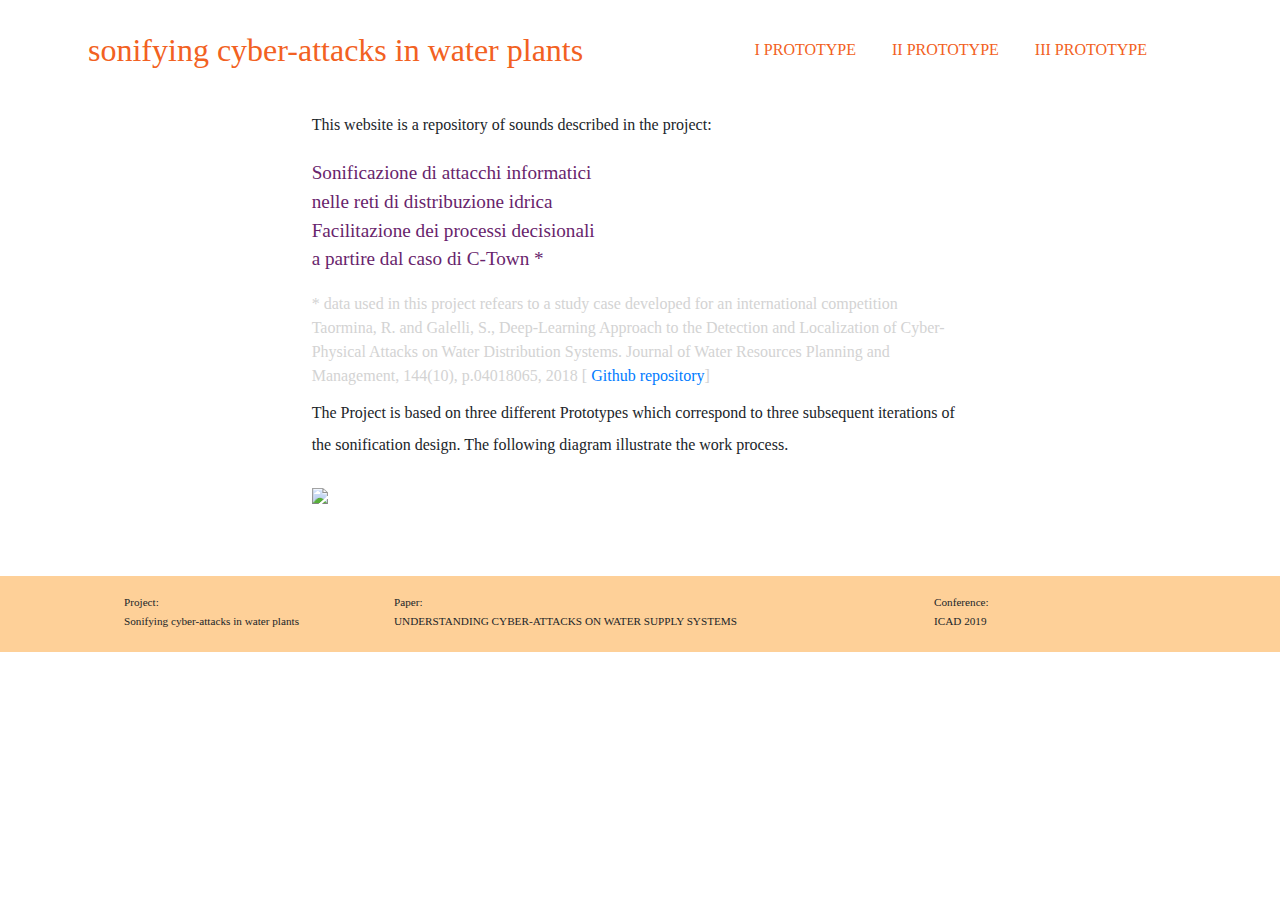
==== index.html @ 55c28433 "1739" ====
<!DOCTYPE html>
<html>

<head>
	<meta charset="utf-8">
	<meta name="viewport" content="width=device-width, initial-scale=1, shrink-to-fit=no">
	<title>data\sonification project:</title>

	<!-- fav icon link -->
	<link rel="shortcut icon" type="image/png" href="./assets/fav.png" />

	<!-- fonts link -->
	<link href="https://fonts.googleapis.com/css?family=Chivo:300,400,700,900" rel="stylesheet">

	<link href="https://fonts.googleapis.com/css?family=Montserrat:100,200,300,400,400i,500,600,700,900" rel="stylesheet">


	<!-- Bootstrap CSS -->
	<link rel="stylesheet" href="https://maxcdn.bootstrapcdn.com/bootstrap/4.0.0/css/bootstrap.min.css" integrity="sha384-Gn5384xqQ1aoWXA+058RXPxPg6fy4IWvTNh0E263XmFcJlSAwiGgFAW/dAiS6JXm" crossorigin="anonymous">

	<!-- Your CSS -->
	<link rel="stylesheet" type="text/css" href="style.css">

</head>


<body>

	<header class="container navbar fixed-top navbar-expand-md ">
		<button class="navbar-toggler" type="button" data-toggle="collapse" data-target="#navbar" aria-controls="navbarNav" aria-expanded="false" aria-label="Toggle navigation">
    		<span class="navbar-toggler-icon"></span>
  		</button>
		<a class="name ciccio" href="index.html">sonifying cyber-attacks in water plants</a>
		<div class="name2">s-c-a-w-p</div>
		<div class="collapse navbar-collapse justify-content-end" id="navbar">
			<a class="slim" href="p1.html">I PROTOTYPE</a>
			<a class="slim" href="p2.html">II PROTOTYPE</a>
			<a class="slim" href="p3.html">III PROTOTYPE</a>
		</div>
	</header>

	<main class="container col-md-7">
		<div class="intro">
			This website is a repository of sounds described in the project:
		</div>
		<div class="tesi">Sonificazione di attacchi informatici
			<br>nelle reti di distribuzione idrica
			<br>Facilitazione dei processi decisionali
			<br>a partire dal caso di C-Town *</div>





		<div class="paper">
			* data used in this project refears to a study case developed for an international competition 
			<br>Taormina, R. and Galelli, S., Deep-Learning Approach to the Detection and Localization of Cyber-Physical Attacks on Water Distribution Systems. Journal of Water Resources Planning and Management, 144(10), p.04018065, 2018 [
			<a class="slim" href="https://github.com/rtaormina/aeed">Github repository</a>]

		</div>
		<div class="intro">
			The Project is based on three different Prototypes which correspond to three subsequent iterations of the sonification design. The following diagram illustrate the work process.
		</div>




		<img class="mappa" src="./assets/structure.png">


	</main>



	<footer id="fondo">
		<div class="container">
			<div class="row fondo justify-content-center">

				<div class="col-3">
					<div class="info">
						Project:
					</div>
					<div class="info0">
						Sonifying cyber-attacks in water plants
					</div>

				</div>

				<div class="col-6">
					<div class="info">
						Paper:
					</div>
					<div class="info0">
						UNDERSTANDING CYBER-ATTACKS ON WATER SUPPLY SYSTEMS
					</div>

				</div>
				<div class="col-3">
					<div class="info">
						Conference:
					</div>
					<div class="info0">
						ICAD 2019
					</div>
				</div>





			</div>
		</div>
	</footer>




	<script src="https://code.jquery.com/jquery-3.2.1.slim.min.js" integrity="sha384-KJ3o2DKtIkvYIK3UENzmM7KCkRr/rE9/Qpg6aAZGJwFDMVNA/GpGFF93hXpG5KkN" crossorigin="anonymous"></script>
	<script src="https://cdnjs.cloudflare.com/ajax/libs/popper.js/1.12.9/umd/popper.min.js" integrity="sha384-ApNbgh9B+Y1QKtv3Rn7W3mgPxhU9K/ScQsAP7hUibX39j7fakFPskvXusvfa0b4Q" crossorigin="anonymous"></script>
	<script src="https://maxcdn.bootstrapcdn.com/bootstrap/4.0.0/js/bootstrap.min.js" integrity="sha384-JZR6Spejh4U02d8jOt6vLEHfe/JQGiRRSQQxSfFWpi1MquVdAyjUar5+76PVCmYl" crossorigin="anonymous"></script>

</body>

</html>
---- style.css ----
html {
	--video-width: 300px;
}

header {
	margin-left: 1vh;
	padding-right: 1vh;
}

.container {
	padding-left: 5vh;
	padding-right: 5vh;
}

main {
	margin-top: 100px;
	margin-bottom: 5vh;
}

.footer_img {
	width: 120px;
	height: auto;
}

.appearance {
	padding-left: 50px;
}



#red_appearance_nav {
	padding-right: 30vh;
}

/*! evitare contorno blu tasto play */
* {
	outline: none;
}


/*! ------------- sezioni -------------- */

/*
.sectionTop {
  background:gray;
  margin-top:30px;
  padding-left:0px;
  padding-right:0px;
}
*/

.intro {
	font-family: 'helvetica-light';
	font-size: 0.9rem;
	font-weight: 300;
	padding-top: 1vh;
	/*	padding-bottom: 2vh;*/
	text-align: left;
	line-height: 1.7rem;
}

.speciale {
	font-family: 'Chivo';
	font-size: 0.9rem;
	font-weight: 700;
	display: inline;
}

.sub {
	font-family: 'Chivo';
	font-size: 0.8rem;
	font-weight: 300;
	display: inline;
	color: lightgray;
}

.specific {
	font-family: 'Chivo';
	font-size: 0.8rem;
	font-weight: 300;
	color: #f26122;
	display: inline;
}



#datasonification {
	margin-top: 5vh;
}

#project {
	margin-top: 0vh;
}

#keysound {
	/*		background: purple;*/
}


/*! ------------------------------------------ NAVBAR ------------------------------------------ */

/* The navigation bar */

.navbar {
	background-color: white;
	padding-left: 0px;
}


.navbar-toggler {
	/*	background-image: './assets/hamburger.png';*/
	background-color: transparent;
	border: transparent;
}

.button {
	background-color: transparent;
	border: transparent;
}


.navbar-toggler-icon {
	/*	background-image: './assets/hamburger.png';*/
	border: 1px solid #f26122;
}





/* Links inside the navbar */

.navbar a {
	/*	float: left;*/
	display: block;
	color: #f26122;
	/*	text-align: center;*/
	padding: 2vh;
	text-decoration: none;
}

.slim {
	font-family: 'ciu-regular';
}

.ciccio {
	font-family: 'ciu-italic';
}




figcaption {
	/*    padding-top: 2vh;*/
	padding-bottom: 0.7vh;
}





/*


.nav a {
	float: left;
	display: block;
	color: red;
	text-align: center;
	padding: 2vh;
	text-decoration: none;
	font-family: 'Chivo';
	font-weight: 300;
}
*/

/* Change background on mouse-over */

.navbar a:hover {
	color: #f26122;
	text-decoration: none;
	font-family: 'ciu-italic';
	font-weight: 700;
}

.capitolo {
	color: black;
	text-decoration: none;
	font-family: 'ciu-regular';
	font-size: 0.8rem;
}

/* Main content */

/*
.main {
  margin-top: 30px;  Add a top margin to avoid content overlay 
}
*/

/*! ------------------------------------------ video --------------------------------------------- */

.video {
	width: var(--video-width);
	height: calc(var(--video-width) / 16 * 9);
}



/*! ------------------------------------------ HEADER-text --------------------------------------------- */

@font-face {
	font-family: ariah;
	src: url(./assets/font/ariah.ttf);
}

.name {
	margin-top: 0vh;
	font-family: 'ciu-bold';
	color: #f26122;
	text-align: left;
	font-size: 0rem;
}

.name2 {
	margin-top: 0vh;
	font-family: 'ciu-bold';
	color: #f26122;
	text-align: left;
	font-size: 1.1rem;
}

@font-face {
	font-family: ciu-regular;
	src: url(./assets/font/ciu-regular.ttf);
}

@font-face {
	font-family: ciu-italic;
	src: url(./assets/font/ciu-italic.ttf);
}

@font-face {
	font-family: ciu-bold;
	src: url(./assets/font/ciu-bold.ttf);
}

@font-face {
	font-family: helvetica-light;
	src: url(./assets/font/helvetica-light.ttf);
}

/*! ------------------------------------------  rules.html ------------------------------------------ */

.domanda {
	margin-top: 2.8vh;
	font-family: 'ciu-regular';
	font-weight: 300;
	color: #68246c;
	font-size: 0.8rem;
}

.paper {
	margin-top: 2vh;
	font-family: 'ciu-regular';
	font-weight: 300;
	color: lightgray;
	font-size: 1rem;
}

.tesi {
	margin-top: 2vh;
	font-family: 'ciu-regular';
	color: #68246c;
	font-size: 1.2rem;
}

.domandap {
	margin-top: 5vh;
	font-family: 'ciu-regular';
	font-weight: 300;
	color: #68246c;
	font-size: 0.8rem;
}


.impo {
	color: #f26122;
	font-weight: 700;
}

.importante {
	color: black;
	font-weight: 700;
}

.red {
	font-family: 'helvetica-light';
	font-size: 0.8rem;
	margin-top: 2vh;
	color: black;
	font-weight: 200;
}

.risposta {
	/*	background: pink;*/
	margin-left: 3vh;
	margin-right: 3vh;
	margin-top: 1vh;
	font-family: 'helvetica-light';
	font-weight: 400;
	font-size: 0.7rem;
	text-align: justify;
	line-height: 1.3rem;
}

.rispostain {
	/*	background: pink;*/
	margin-left: 3vh;
	margin-right: 3vh;
	margin-top: 1vh;
	font-family: 'helvetica-light';
	font-weight: 400;
	font-size: 0.7rem;
	text-align: justify;
	line-height: 1.3rem;
}

.par1 {
	margin-left: 6vh;
	margin-right: 3vh;
	margin-top: 2vh;
	font-family: 'helvetica-light';
	font-weight: 400;
	font-size: 0.6rem;
}

.par2 {
	margin-left: 8vh;
	margin-right: 3vh;
	margin-top: 0.6vh;
	font-family: 'helvetica-light';
	font-weight: 200;
	font-size: 0.6rem;
}

.par3 {
	margin-left: 8vh;
	margin-right: 3vh;
	margin-top: 0.6vh;
	margin-bottom: 1.2vh;
	font-family: 'helvetica-light';
	font-weight: 200;
	font-size: 0.6rem;
}


.doc {
	/*	background: pink;*/
	margin-left: 3vh;
	margin-right: 3vh;
	margin-top: 1vh;
	font-family: 'ciu-regular';
	font-weight: 100;
	font-size: 0.5rem;
	text-align: justify;
	line-height: 1rem;
}

.doc2 {
	/*	background: pink;*/
	margin-left: 0vh;
	margin-right: 0vh;
	margin-top: 0.2vh;
	font-family: 'ciu-regular';
	font-weight: 100;
	font-size: 0.5rem;
	text-align: justify;
	line-height: 1rem;
}

.scenario a {
	/*	background: pink;*/
	margin-left: 1vh;
	margin-top: 1vh;
	font-family: 'ciu-light';
	font-style: italic;
	font-weight: 300;
	font-size: 0.9rem;
	color: black;
}

.scenario a:hover {
	font-family: 'ciu-italic';
	font-style: normal;
	color: black;
	font-weight: 700;
	text-decoration: none;
}



.rispvideo {
	background: transparent;
	margin-left: 3vh;
	margin-top: 3vh;
	/*	height:100%;*/
}

ul {
	list-style: none;
	margin-left: 0;
	padding-left: 1em;
	text-indent: -1em;
}

li {
	font-weight: 500;
	list-style: none;
	margin-top: 2vh;
}

dd {
	font-weight: 100;
	list-style: none;
	text-indent: 2em;
	margin-bottom: 0px;
}


.ref {
	font-family: 'helvetica-light';
	font-weight: 100;
	font-style: italic;
	color: black;
}

.x {
	font-family: 'ciu-regular';
	font-weight: 100;
	font-style: italic;
	color: black;
}

.x:hover {
	font-style: normal;
	color: black;
	font-weight: 500;
	text-decoration: none;
}

.parti {
	font-family: 'ciu-regular';
	font-weight: 600;
	color: black;
	display: inline;
}

.rispostaDown {
	margin-left: 3vh;
	margin-right: 3vh;
	margin-top: 2vh;
	font-family: 'helvetica-light';
	font-weight: 400;
	font-size: 0.7rem;
	text-align: justify;
	line-height: 1.3rem;
}


.esempi {
	font-family: 'ciu-italic';
	color: black
}

.esempi:hover {
	font-family: 'ciu-bold';
	color: black;
	text-decoration: none;
}

.esempiRed {
	font-family: 'ciu-italic';
	color: red
}

.esempiRed:hover {
	font-style: normal;
	color: red;
	font-weight: 700;
	text-decoration: none;
}

.esempi:visited {
	text-decoration: line-through;
}



#fondo {
	background: #FED098;
}

/*
#unoa {
	padding-top: 10vh;
}
*/

#duea {
/*	padding-top: 10vh;*/
}

#unob {
/*	padding-top: 10vh;*/
}

#dueb {
/*
	padding-top: 10vh;
	padding-top: 10vh;
*/
}



.info {
	margin-left: 1vh;
	margin-top: 2vh;
	margin-bottom: 0.2vh;
	font-family: 'ciu-regular';
	font-weight: 200;
	font-size: 0.4rem;
}

.info0 {
	margin-left: 1vh;
	margin-top: 0.2vh;
	margin-bottom: 2.5vh;
	font-family: 'helvetica-light';
	font-weight: 200;
	font-size: 0.4rem;
}

.infoF {
	margin-left: 1vh;
	margin-top: 1.5vh;
	margin-bottom: 2vh;
	font-family: 'Chivo';
	font-weight: 200;
	font-size: 0.4rem;
}

.spaziologo {
	margin-left: 1vh;
	margin-top: 3vh;
	margin-bottom: 2vh;
	font-family: 'Chivo';
	font-weight: 200;
	font-size: 0.4rem;
}

.info1 {
	margin-left: 1vh;
	margin-top: 1vh;
	margin-bottom: 0.2vh;
	font-family: 'Montserrat';
	font-weight: 200;
	font-size: 0.4rem;
}

.info2 {
	margin-left: 1vh;
	margin-top: 0.2vh;
	margin-bottom: 0.2vh;
	font-family: 'Montserrat';
	font-weight: 200;
	font-size: 0.4rem;
}

.info3 {
	margin-left: 1vh;
	margin-top: 0.2vh;
	margin-bottom: 2vh;
	font-family: 'Montserrat';
	font-weight: 200;
	font-size: 0.4rem;
}

.infoP {
	margin-left: 1vh;
	margin-top: 0.2vh;
	margin-bottom: 0.2vh;
	font-family: 'Montserrat';
	font-weight: 200;
	font-size: 0.4rem;
}

.infoP2 {
	margin-left: 1vh;
	margin-top: 0.2vh;
	margin-bottom: 2vh;
	font-family: 'Montserrat';
	font-weight: 200;
	font-size: 0.4rem;
}

.slide {
	width: 330px;
}

.mappa {
	margin-top: 3vh;
	margin-bottom: 3vh;
	width: 300px;
}

.district {
	margin-left: 5vh;
	margin-top: 1vh;
	font-family: 'helvetica-light';
	font-weight: 100;
	color: black;
	font-size: 0.7rem;
}




/* Media queries */

/*// Small devices (landscape phones, 576px and up)*/

@media (min-width: 576px) {
	html {
		--video-width: 430px;
	}
	.slide {
		width: 500px;
	}
	.mappa {
		width: 400px;
	}
	.intro {
		font-size: 0.9rem;
		line-height: 1.9rem;
		font-weight: 300rem;
	}
	.name {
		font-size: 0rem;
	}
	.name2 {
		font-size: 1.5rem;
	}
	.domanda {
		font-size: 0.9rem;
	}
	.domandap {
		font-size: 0.9rem;
	}
	.sub {
		font-size: 0.7rem;
	}
	.capitolo {
		font-size: 0.9rem;
	}
	.risposta {
		font-size: 0.9rem;
		line-height: 1.7rem;
	}
	.rispostaDown {
		font-size: 0.9rem;
		line-height: 1.7rem;
	}
	.rispostain {
		font-size: 0.9rem;
		line-height: 1.7rem;
	}
	.par1 {
		font-size: 0.7rem;
	}
	.par2 {
		font-size: 0.7rem;
	}
	.par3 {
		font-size: 0.7rem;
	}
	.specific {
		font-size: 0.7rem;
	}

	.doc {
		font-size: 0.8rem;
		line-height: 1.5rem;
	}
	.doc2 {
		font-size: 0.8rem;
		line-height: 1.5rem;
	}
	.info {
		font-size: 0.4rem;
	}
	.info0 {
		font-size: 0.4rem;
	}
	.info1 {
		font-size: 0.4rem;
	}
	.info2 {
		font-size: 0.4rem;
	}
	.info3 {
		font-size: 0.4rem;
	}
	.infoP {
		font-size: 0.4rem;
	}
	.infoP2 {
		font-size: 0.4rem;
	}


	#link_appearance_nav {
		padding-right: 10vh;
	}

}

/*// Medium devices (tablets, 768px and up)*/

@media (min-width: 768px) {
	html {
		--video-width: 340px;
	}
	.slide {
		width: 700px;
	}
	.mappa {
		width: 500px;
	}
	.name {
		font-size: 0rem;
	}
	.name2 {
		font-size: 1.7rem;
	}

}

/*// Large devices (desktops, 992px and up)*/

@media (min-width: 992px) {
	html {
		--video-width: 470px;
	}
	.footer_img {
		width: 200px;
		height: auto;
	}
	.name {
		font-size: 1.5rem;
	}
	.name2 {
		font-size: 0rem;
	}
	.intro {
		font-size: 1rem;
		line-height: 2rem;
		font-weight: 300;
	}
	.domanda {
		font-size: 1.1rem;
	}
	.domandap {
		font-size: 1.1rem;
	}
	.sub {
		font-size: 0.9rem;
	}
	.capitolo {
		font-size: 1rem;
	}
	.risposta {
		font-size: 1rem;
		line-height: 2rem;
	}
	.rispostaDown {
		font-size: 1rem;
		line-height: 2rem;
	}
	.rispostain {
		font-size: 1rem;
		line-height: 2rem;
	}
	.par1 {
		font-size: 0.9rem;
	}
	.par2 {
		font-size: 0.9rem;
	}
	.par3 {
		font-size: 0.9rem;
	}
	.specific {
		font-size: 0.9rem;
	}

	.doc {
		font-size: 0.9rem;
		line-height: 1.8rem;
	}
	.doc2 {
		font-size: 0.9rem;
		line-height: 1.8rem;
	}
	.info {
		font-size: 0.7rem;
	}
	.info1 {
		font-size: 0.7rem;
	}
	.info0 {
		font-size: 0.7rem;
	}
	.info2 {
		font-size: 0.7rem;
	}
	.info3 {
		font-size: 0.7rem;
	}
	.infoP {
		font-size: 0.7rem;
	}
	.infoP2 {
		font-size: 0.7rem;
	}
}

/*// Extra large devices (large desktops, 1200px and up)*/

@media (min-width: 1200px) {
	html {
		--video-width: 470px;
	}
	.name {
		font-size: 2rem;
	}
	.name2 {
		font-size: 0rem;
	}
}

@media (min-width: 1400px) {
	html {
		--video-width: 670px;
	}
	.name {
		font-size: 2rem;
	}
	.name2 {
		font-size: 0rem;
	}
}
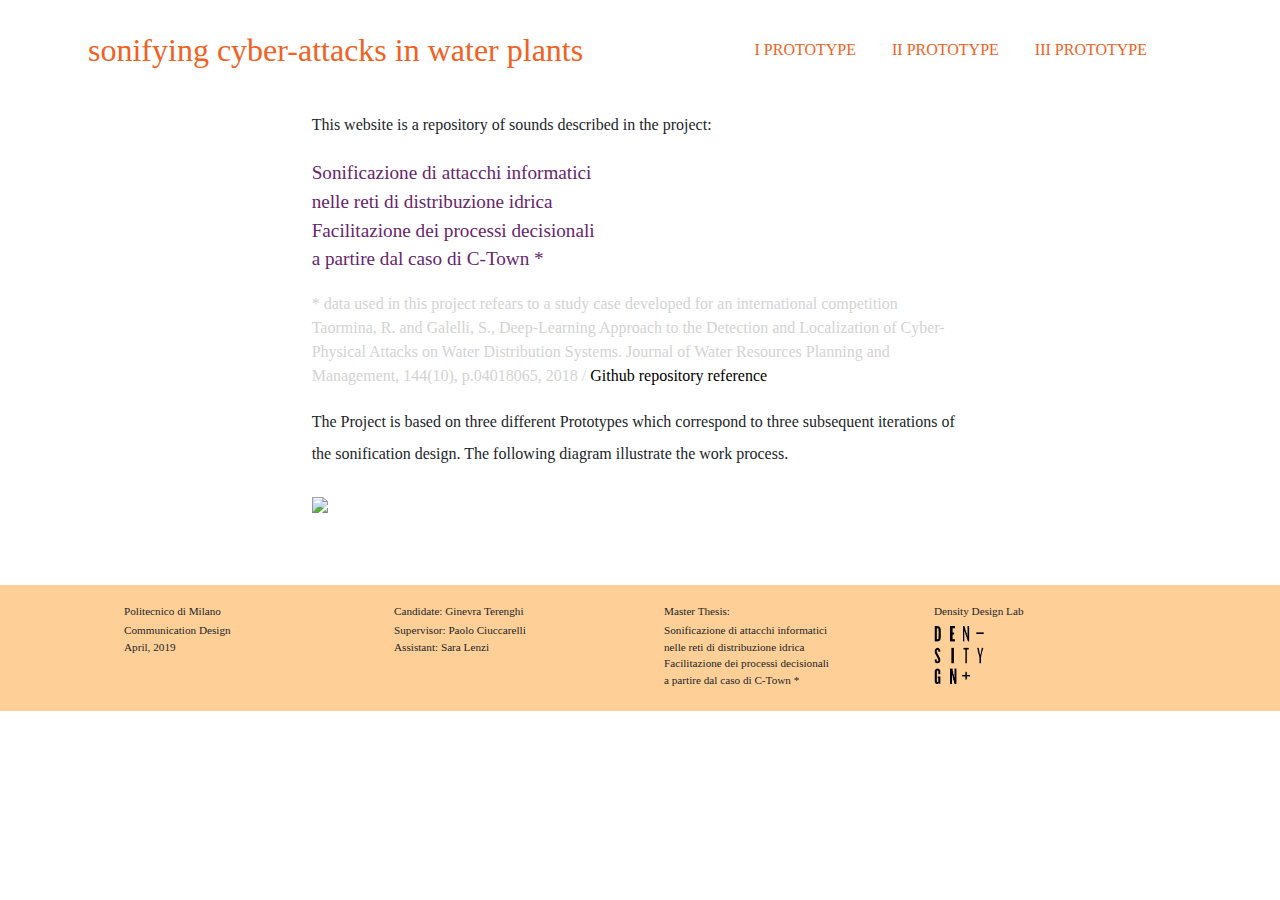
==== commit f0dc1bc3: "1809" ====
--- a/index.html
+++ b/index.html
@@ -53,11 +53,13 @@
 
 
 		<div class="paper">
-			* data used in this project refears to a study case developed for an international competition 
-			<br>Taormina, R. and Galelli, S., Deep-Learning Approach to the Detection and Localization of Cyber-Physical Attacks on Water Distribution Systems. Journal of Water Resources Planning and Management, 144(10), p.04018065, 2018 [
-			<a class="slim" href="https://github.com/rtaormina/aeed">Github repository</a>]
-
+			* data used in this project refears to a study case developed for an international competition
+			<br>Taormina, R. and Galelli, S., Deep-Learning Approach to the Detection and Localization of Cyber-Physical Attacks on Water Distribution Systems. Journal of Water Resources Planning and Management, 144(10), p.04018065, 2018 /
+			
+			<a class="esempi" target="_blank" href="https://github.com/rtaormina/aeed">Github repository reference</a>
 		</div>
+			<div class="intro">
+			</div>
 		<div class="intro">
 			The Project is based on three different Prototypes which correspond to three subsequent iterations of the sonification design. The following diagram illustrate the work process.
 		</div>
@@ -75,41 +77,58 @@
 	<footer id="fondo">
 		<div class="container">
 			<div class="row fondo justify-content-center">
+				<div class="col-3">
+					<div class="info">
+						Politecnico di Milano
+					</div>
+					<div class="info0">
+						Communication Design
+						<br> April, 2019
+					</div>
+					
+				</div>
+
 
 				<div class="col-3">
 					<div class="info">
-						Project:
+						Candidate: Ginevra Terenghi
 					</div>
 					<div class="info0">
-						Sonifying cyber-attacks in water plants
-					</div>
-
-				</div>
-
-				<div class="col-6">
-					<div class="info">
-						Paper:
-					</div>
-					<div class="info0">
-						UNDERSTANDING CYBER-ATTACKS ON WATER SUPPLY SYSTEMS
-					</div>
-
-				</div>
-				<div class="col-3">
-					<div class="info">
-						Conference:
-					</div>
-					<div class="info0">
-						ICAD 2019
+						Supervisor: Paolo Ciuccarelli
+						<br>Assistant: Sara Lenzi
 					</div>
 				</div>
 
+				<div class="col-3">
+					<div class="info">
+						Master Thesis:
+					</div>
+					<div class="info0">
+						Sonificazione di attacchi informatici
+						<br>nelle reti di distribuzione idrica
+						<br>Facilitazione dei processi decisionali
+						<br>a partire dal caso di C-Town *</div>
+				</div>
 
+
+				<div class="col-3">
+					
+					<div class="info">
+						Density Design Lab
+					</div>
+					<div class="infoF">
+						<img class="footer_img" src="./assets/logo-density.png">
+					</div>
+				</div>
+				
+				
 
 
 
 			</div>
+
 		</div>
+
 	</footer>
 
 
--- a/style.css
+++ b/style.css
@@ -18,7 +18,7 @@
 }
 
 .footer_img {
-	width: 120px;
+	width: 30px;
 	height: auto;
 }
 
@@ -470,7 +470,7 @@
 
 .esempi {
 	font-family: 'ciu-italic';
-	color: black
+	color: black;
 }
 
 .esempi:hover {
@@ -544,7 +544,7 @@
 
 .infoF {
 	margin-left: 1vh;
-	margin-top: 1.5vh;
+	margin-top: 0.7vh;
 	margin-bottom: 2vh;
 	font-family: 'Chivo';
 	font-weight: 200;
@@ -754,7 +754,7 @@
 		--video-width: 470px;
 	}
 	.footer_img {
-		width: 200px;
+		width: 50px;
 		height: auto;
 	}
 	.name {
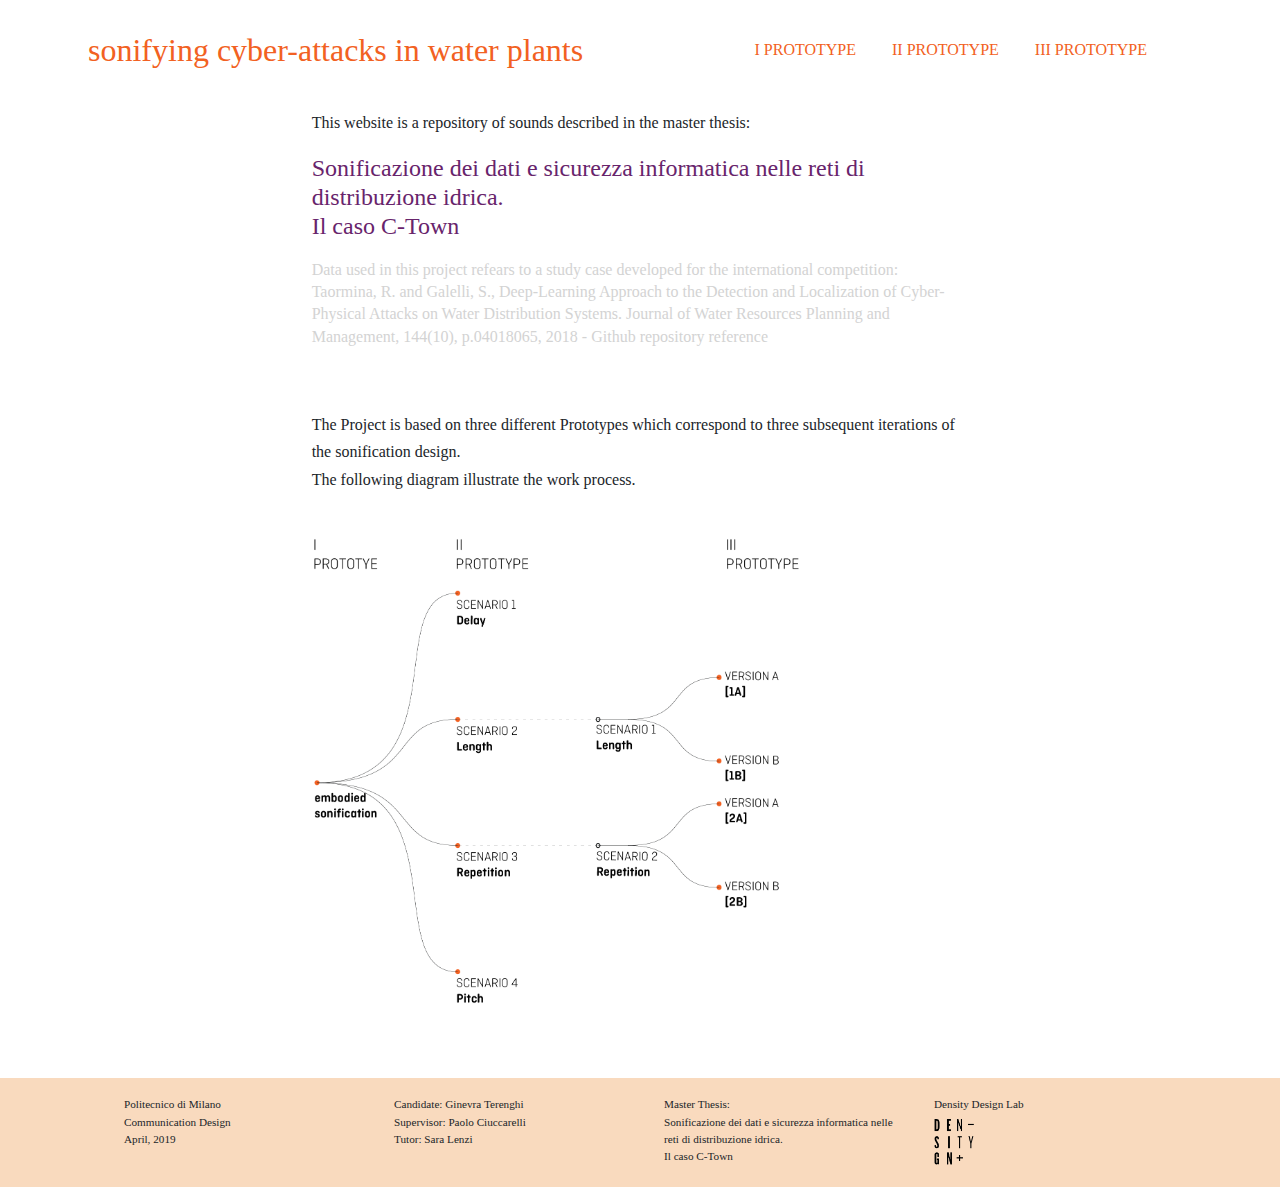
==== commit cb1e8b6e: "01041455" ====
--- a/index.html
+++ b/index.html
@@ -2,18 +2,13 @@
 <html>
 
 <head>
+
 	<meta charset="utf-8">
 	<meta name="viewport" content="width=device-width, initial-scale=1, shrink-to-fit=no">
 	<title>data\sonification project:</title>
 
 	<!-- fav icon link -->
-	<link rel="shortcut icon" type="image/png" href="./assets/fav.png" />
-
-	<!-- fonts link -->
-	<link href="https://fonts.googleapis.com/css?family=Chivo:300,400,700,900" rel="stylesheet">
-
-	<link href="https://fonts.googleapis.com/css?family=Montserrat:100,200,300,400,400i,500,600,700,900" rel="stylesheet">
-
+	<link rel="shortcut icon" type="image/png" href="./assets/fav5.png" />
 
 	<!-- Bootstrap CSS -->
 	<link rel="stylesheet" href="https://maxcdn.bootstrapcdn.com/bootstrap/4.0.0/css/bootstrap.min.css" integrity="sha384-Gn5384xqQ1aoWXA+058RXPxPg6fy4IWvTNh0E263XmFcJlSAwiGgFAW/dAiS6JXm" crossorigin="anonymous">
@@ -30,8 +25,10 @@
 		<button class="navbar-toggler" type="button" data-toggle="collapse" data-target="#navbar" aria-controls="navbarNav" aria-expanded="false" aria-label="Toggle navigation">
     		<span class="navbar-toggler-icon"></span>
   		</button>
+
 		<a class="name ciccio" href="index.html">sonifying cyber-attacks in water plants</a>
-		<div class="name2">s-c-a-w-p</div>
+		<a class="name2 ciccio" href="index.html">project:</a>
+
 		<div class="collapse navbar-collapse justify-content-end" id="navbar">
 			<a class="slim" href="p1.html">I PROTOTYPE</a>
 			<a class="slim" href="p2.html">II PROTOTYPE</a>
@@ -39,101 +36,81 @@
 		</div>
 	</header>
 
+
 	<main class="container col-md-7">
+
 		<div class="intro">
-			This website is a repository of sounds described in the project:
+			This website is a repository of sounds described in the master thesis:
 		</div>
-		<div class="tesi">Sonificazione di attacchi informatici
-			<br>nelle reti di distribuzione idrica
-			<br>Facilitazione dei processi decisionali
-			<br>a partire dal caso di C-Town *</div>
-
-
-
-
+		
+		<div class="title">Sonificazione dei dati e sicurezza informatica nelle reti di distribuzione idrica.<br>Il caso C-Town
+		</div>
 
 		<div class="paper">
-			* data used in this project refears to a study case developed for an international competition
-			<br>Taormina, R. and Galelli, S., Deep-Learning Approach to the Detection and Localization of Cyber-Physical Attacks on Water Distribution Systems. Journal of Water Resources Planning and Management, 144(10), p.04018065, 2018 /
-			
-			<a class="esempi" target="_blank" href="https://github.com/rtaormina/aeed">Github repository reference</a>
-		</div>
-			<div class="intro">
-			</div>
-		<div class="intro">
-			The Project is based on three different Prototypes which correspond to three subsequent iterations of the sonification design. The following diagram illustrate the work process.
+			Data used in this project refears to a study case developed for the international competition:
+			<br>Taormina, R. and Galelli, S., Deep-Learning Approach to the Detection and Localization of Cyber-Physical Attacks on Water Distribution Systems. Journal of Water Resources Planning and Management, 144(10), p.04018065, 2018 -
+			<a class="reference" target="_blank" href="https://github.com/rtaormina/aeed">Github repository reference</a>
 		</div>
 
-
-
+		<div class="intro2">
+			The Project is based on three different Prototypes which correspond to three subsequent iterations of the sonification design.
+			<br>The following diagram illustrate the work process.
+		</div>
 
 		<img class="mappa" src="./assets/structure.png">
 
-
 	</main>
 
-
-
+	
 	<footer id="fondo">
+		
 		<div class="container">
 			<div class="row fondo justify-content-center">
+				
 				<div class="col-3">
-					<div class="info">
+					<div class="infoTitle">
 						Politecnico di Milano
 					</div>
-					<div class="info0">
+					<div class="info">
 						Communication Design
 						<br> April, 2019
-					</div>
-					
-				</div>
-
-
-				<div class="col-3">
-					<div class="info">
-						Candidate: Ginevra Terenghi
-					</div>
-					<div class="info0">
-						Supervisor: Paolo Ciuccarelli
-						<br>Assistant: Sara Lenzi
 					</div>
 				</div>
 
 				<div class="col-3">
+					<div class="infoTitle">
+						Candidate: Ginevra Terenghi
+					</div>
 					<div class="info">
+						Supervisor: Paolo Ciuccarelli
+						<br>Tutor: Sara Lenzi
+					</div>
+				</div>
+
+				<div class="col-3">
+					<div class="infoTitle">
 						Master Thesis:
 					</div>
-					<div class="info0">
-						Sonificazione di attacchi informatici
-						<br>nelle reti di distribuzione idrica
-						<br>Facilitazione dei processi decisionali
-						<br>a partire dal caso di C-Town *</div>
+					<div class="info">
+						Sonificazione dei dati e sicurezza informatica nelle reti di distribuzione idrica.<br>Il caso C-Town
+					</div>
 				</div>
 
-
 				<div class="col-3">
-					
-					<div class="info">
+					<div class="infoTitle">
 						Density Design Lab
 					</div>
-					<div class="infoF">
+					<div class="infoLogo">
 						<img class="footer_img" src="./assets/logo-density.png">
 					</div>
 				</div>
-				
-				
-
-
 
 			</div>
-
 		</div>
-
+		
 	</footer>
 
-
-
-
+	
 	<script src="https://code.jquery.com/jquery-3.2.1.slim.min.js" integrity="sha384-KJ3o2DKtIkvYIK3UENzmM7KCkRr/rE9/Qpg6aAZGJwFDMVNA/GpGFF93hXpG5KkN" crossorigin="anonymous"></script>
 	<script src="https://cdnjs.cloudflare.com/ajax/libs/popper.js/1.12.9/umd/popper.min.js" integrity="sha384-ApNbgh9B+Y1QKtv3Rn7W3mgPxhU9K/ScQsAP7hUibX39j7fakFPskvXusvfa0b4Q" crossorigin="anonymous"></script>
 	<script src="https://maxcdn.bootstrapcdn.com/bootstrap/4.0.0/js/bootstrap.min.js" integrity="sha384-JZR6Spejh4U02d8jOt6vLEHfe/JQGiRRSQQxSfFWpi1MquVdAyjUar5+76PVCmYl" crossorigin="anonymous"></script>
--- a/style.css
+++ b/style.css
@@ -7,129 +7,75 @@
 	padding-right: 1vh;
 }
 
+main {
+	margin-top: 100px;
+	margin-bottom: 5vh;
+}
+
 .container {
 	padding-left: 5vh;
 	padding-right: 5vh;
 }
 
-main {
-	margin-top: 100px;
-	margin-bottom: 5vh;
-}
-
-.footer_img {
-	width: 30px;
-	height: auto;
-}
-
-.appearance {
-	padding-left: 50px;
-}
-
-
-
-#red_appearance_nav {
-	padding-right: 30vh;
-}
-
-/*! evitare contorno blu tasto play */
+/*! avoid stroke when click play button */
 * {
 	outline: none;
 }
 
-
-/*! ------------- sezioni -------------- */
-
-/*
-.sectionTop {
-  background:gray;
-  margin-top:30px;
-  padding-left:0px;
-  padding-right:0px;
-}
-*/
-
-.intro {
-	font-family: 'helvetica-light';
-	font-size: 0.9rem;
-	font-weight: 300;
-	padding-top: 1vh;
-	/*	padding-bottom: 2vh;*/
-	text-align: left;
-	line-height: 1.7rem;
-}
-
-.speciale {
-	font-family: 'Chivo';
-	font-size: 0.9rem;
-	font-weight: 700;
-	display: inline;
-}
-
-.sub {
-	font-family: 'Chivo';
-	font-size: 0.8rem;
-	font-weight: 300;
-	display: inline;
-	color: lightgray;
-}
-
-.specific {
-	font-family: 'Chivo';
-	font-size: 0.8rem;
-	font-weight: 300;
-	color: #f26122;
-	display: inline;
-}
-
-
-
-#datasonification {
-	margin-top: 5vh;
-}
-
-#project {
+/*! ----font---- */
+@font-face {
+	font-family: ciu-regular;
+	src: url(./assets/font/ciu-regular.ttf);
+}
+
+@font-face {
+	font-family: ciu-italic;
+	src: url(./assets/font/ciu-italic.ttf);
+}
+
+@font-face {
+	font-family: ciu-bold;
+	src: url(./assets/font/ciu-bold.ttf);
+}
+
+@font-face {
+	font-family: helvetica-light;
+	src: url(./assets/font/helvetica-light.ttf);
+}
+
+
+/*! ------------------------------------------ NAVBAR ------------------------------------------ */
+
+.name {
 	margin-top: 0vh;
-}
-
-#keysound {
-	/*		background: purple;*/
-}
-
-
-/*! ------------------------------------------ NAVBAR ------------------------------------------ */
-
-/* The navigation bar */
+	color: blue;
+	text-align: right;
+	font-size: 0rem;
+}
 
 .navbar {
 	background-color: white;
 	padding-left: 0px;
 }
 
-
 .navbar-toggler {
-	/*	background-image: './assets/hamburger.png';*/
 	background-color: transparent;
 	border: transparent;
+/*	outline: none;*/
 }
 
 .button {
 	background-color: transparent;
 	border: transparent;
-}
-
+	outline: none;
+}
 
 .navbar-toggler-icon {
-	/*	background-image: './assets/hamburger.png';*/
-	border: 1px solid #f26122;
-}
-
-
-
-
+	border: 3px solid #f26122;
+	border-radius: 2px 2px 2px 2px;
+}
 
 /* Links inside the navbar */
-
 .navbar a {
 	/*	float: left;*/
 	display: block;
@@ -137,394 +83,157 @@
 	/*	text-align: center;*/
 	padding: 2vh;
 	text-decoration: none;
-}
-
-.slim {
-	font-family: 'ciu-regular';
-}
-
-.ciccio {
-	font-family: 'ciu-italic';
-}
-
-
-
-
-figcaption {
-	/*    padding-top: 2vh;*/
-	padding-bottom: 0.7vh;
-}
-
-
-
-
-
-/*
-
-
-.nav a {
-	float: left;
-	display: block;
-	color: red;
-	text-align: center;
-	padding: 2vh;
-	text-decoration: none;
-	font-family: 'Chivo';
-	font-weight: 300;
-}
-*/
-
-/* Change background on mouse-over */
+/*	font-family: 'ciu-bold';*/
+}
 
 .navbar a:hover {
 	color: #f26122;
 	text-decoration: none;
+	font-family: 'ciu-bold';
+}
+
+/* style */
+.slim {
 	font-family: 'ciu-italic';
-	font-weight: 700;
-}
-
-.capitolo {
-	color: black;
-	text-decoration: none;
-	font-family: 'ciu-regular';
-	font-size: 0.8rem;
-}
-
-/* Main content */
-
-/*
-.main {
-  margin-top: 30px;  Add a top margin to avoid content overlay 
-}
-*/
-
-/*! ------------------------------------------ video --------------------------------------------- */
-
-.video {
-	width: var(--video-width);
-	height: calc(var(--video-width) / 16 * 9);
-}
-
-
-
-/*! ------------------------------------------ HEADER-text --------------------------------------------- */
-
-@font-face {
-	font-family: ariah;
-	src: url(./assets/font/ariah.ttf);
-}
-
-.name {
+}
+
+.ciccio {
+	font-family: 'ciu-bold';
+}
+
+/*! ---- menu collapsed---- */
+.name2 {
 	margin-top: 0vh;
-	font-family: 'ciu-bold';
+/*	font-family: 'ciu-bold';*/
 	color: #f26122;
 	text-align: left;
-	font-size: 0rem;
-}
-
-.name2 {
-	margin-top: 0vh;
-	font-family: 'ciu-bold';
-	color: #f26122;
+	font-size: 1.7rem;
+}
+
+
+/*! ------------------------------------------ MAIN ------------------------------------------ */
+
+/* media */
+.mappa {
+	margin-top: 3vh;
+	margin-bottom: 3vh;
+	width: 300px;
+}
+
+
+/*! ----general---- */
+.intro {
+	font-family: 'helvetica-light';
+	font-size: 0.9rem;
+	padding-top: 1vh;
 	text-align: left;
-	font-size: 1.1rem;
-}
-
-@font-face {
-	font-family: ciu-regular;
-	src: url(./assets/font/ciu-regular.ttf);
-}
-
-@font-face {
-	font-family: ciu-italic;
-	src: url(./assets/font/ciu-italic.ttf);
-}
-
-@font-face {
-	font-family: ciu-bold;
-	src: url(./assets/font/ciu-bold.ttf);
-}
-
-@font-face {
-	font-family: helvetica-light;
-	src: url(./assets/font/helvetica-light.ttf);
-}
-
-/*! ------------------------------------------  rules.html ------------------------------------------ */
-
-.domanda {
-	margin-top: 2.8vh;
-	font-family: 'ciu-regular';
-	font-weight: 300;
-	color: #68246c;
-	font-size: 0.8rem;
-}
-
-.paper {
-	margin-top: 2vh;
-	font-family: 'ciu-regular';
-	font-weight: 300;
-	color: lightgray;
-	font-size: 1rem;
-}
-
-.tesi {
+	line-height: 1.4rem;
+}
+
+.intro2 {
+	font-family: 'helvetica-light';
+	font-size: 0.9rem;
+	padding-top: 7vh;
+	padding-bottom: 2vh;
+	text-align: left;
+	line-height: 1.4rem;
+}
+
+
+/* FIRST PAGE */
+/* text */
+
+.title {
 	margin-top: 2vh;
 	font-family: 'ciu-regular';
 	color: #68246c;
 	font-size: 1.2rem;
 }
 
-.domandap {
-	margin-top: 5vh;
+.paper {
+	margin-top: 2vh;
 	font-family: 'ciu-regular';
-	font-weight: 300;
+	color: lightgray;
+	font-size: 1rem;
+}
+
+/* link */
+.reference {
+	font-family: 'ciu-italic';
+	color: lightgray;
+}
+
+.reference:hover {
+	font-family: 'ciu-bold';
+	color: lightgray;
+	text-decoration: none;
+}
+
+
+/* PROTOTYPE PAGES */
+/* text */
+.prototype {
+	font-family: 'ciu-bold';
+	font-size: 1.5rem;
+}
+
+.chapter {
+	font-family: 'ciu-regular';
+	font-size: 1rem;
+}
+
+.orange {
+	margin-top: 3vh;
+	color: #f26122;
+}
+
+.purple {
+	margin-top: 1vh;
 	color: #68246c;
+}
+
+.district {
+	margin-left: 5vh;
+	margin-top: 1vh;
+	font-family: 'helvetica-light';
+	font-weight: 100;
+	color: black;
+	font-size: 0.7rem;
+}
+
+
+/* SOUND TRACKS */
+/* text */
+
+.under {
+	font-family: 'helvetica-light';
 	font-size: 0.8rem;
-}
-
-
-.impo {
-	color: #f26122;
-	font-weight: 700;
-}
-
-.importante {
-	color: black;
-	font-weight: 700;
-}
-
-.red {
-	font-family: 'helvetica-light';
-	font-size: 0.8rem;
-	margin-top: 2vh;
+	margin-top: 1vh;
 	color: black;
 	font-weight: 200;
 }
 
-.risposta {
-	/*	background: pink;*/
-	margin-left: 3vh;
-	margin-right: 3vh;
-	margin-top: 1vh;
-	font-family: 'helvetica-light';
-	font-weight: 400;
-	font-size: 0.7rem;
-	text-align: justify;
-	line-height: 1.3rem;
-}
-
-.rispostain {
-	/*	background: pink;*/
-	margin-left: 3vh;
-	margin-right: 3vh;
-	margin-top: 1vh;
-	font-family: 'helvetica-light';
-	font-weight: 400;
-	font-size: 0.7rem;
-	text-align: justify;
-	line-height: 1.3rem;
-}
-
-.par1 {
-	margin-left: 6vh;
-	margin-right: 3vh;
-	margin-top: 2vh;
-	font-family: 'helvetica-light';
-	font-weight: 400;
-	font-size: 0.6rem;
-}
-
-.par2 {
-	margin-left: 8vh;
-	margin-right: 3vh;
-	margin-top: 0.6vh;
-	font-family: 'helvetica-light';
-	font-weight: 200;
-	font-size: 0.6rem;
-}
-
-.par3 {
-	margin-left: 8vh;
-	margin-right: 3vh;
-	margin-top: 0.6vh;
-	margin-bottom: 1.2vh;
-	font-family: 'helvetica-light';
-	font-weight: 200;
-	font-size: 0.6rem;
-}
-
-
-.doc {
-	/*	background: pink;*/
-	margin-left: 3vh;
-	margin-right: 3vh;
-	margin-top: 1vh;
-	font-family: 'ciu-regular';
-	font-weight: 100;
-	font-size: 0.5rem;
-	text-align: justify;
-	line-height: 1rem;
-}
-
-.doc2 {
-	/*	background: pink;*/
-	margin-left: 0vh;
-	margin-right: 0vh;
-	margin-top: 0.2vh;
-	font-family: 'ciu-regular';
-	font-weight: 100;
-	font-size: 0.5rem;
-	text-align: justify;
-	line-height: 1rem;
-}
-
-.scenario a {
-	/*	background: pink;*/
-	margin-left: 1vh;
-	margin-top: 1vh;
-	font-family: 'ciu-light';
-	font-style: italic;
-	font-weight: 300;
-	font-size: 0.9rem;
-	color: black;
-}
-
-.scenario a:hover {
-	font-family: 'ciu-italic';
-	font-style: normal;
-	color: black;
-	font-weight: 700;
-	text-decoration: none;
-}
-
-
-
-.rispvideo {
-	background: transparent;
-	margin-left: 3vh;
-	margin-top: 3vh;
-	/*	height:100%;*/
-}
-
-ul {
-	list-style: none;
-	margin-left: 0;
-	padding-left: 1em;
-	text-indent: -1em;
-}
-
-li {
-	font-weight: 500;
-	list-style: none;
-	margin-top: 2vh;
-}
-
-dd {
-	font-weight: 100;
-	list-style: none;
-	text-indent: 2em;
-	margin-bottom: 0px;
-}
-
-
-.ref {
-	font-family: 'helvetica-light';
-	font-weight: 100;
-	font-style: italic;
-	color: black;
-}
-
-.x {
-	font-family: 'ciu-regular';
-	font-weight: 100;
-	font-style: italic;
-	color: black;
-}
-
-.x:hover {
-	font-style: normal;
-	color: black;
-	font-weight: 500;
-	text-decoration: none;
-}
-
-.parti {
-	font-family: 'ciu-regular';
-	font-weight: 600;
-	color: black;
-	display: inline;
-}
-
-.rispostaDown {
-	margin-left: 3vh;
-	margin-right: 3vh;
-	margin-top: 2vh;
-	font-family: 'helvetica-light';
-	font-weight: 400;
-	font-size: 0.7rem;
-	text-align: justify;
-	line-height: 1.3rem;
-}
-
-
-.esempi {
-	font-family: 'ciu-italic';
-	color: black;
-}
-
-.esempi:hover {
-	font-family: 'ciu-bold';
-	color: black;
-	text-decoration: none;
-}
-
-.esempiRed {
-	font-family: 'ciu-italic';
-	color: red
-}
-
-.esempiRed:hover {
-	font-style: normal;
-	color: red;
-	font-weight: 700;
-	text-decoration: none;
-}
-
-.esempi:visited {
-	text-decoration: line-through;
-}
-
-
+figcaption {
+	/*    padding-top: 2vh;*/
+	padding-bottom: 0.7vh;
+}
+
+
+
+/*! ------------------------------------------ FOOTER ------------------------------------------ */
 
 #fondo {
-	background: #FED098;
-}
-
-/*
-#unoa {
-	padding-top: 10vh;
-}
-*/
-
-#duea {
-/*	padding-top: 10vh;*/
-}
-
-#unob {
-/*	padding-top: 10vh;*/
-}
-
-#dueb {
-/*
-	padding-top: 10vh;
-	padding-top: 10vh;
-*/
-}
-
-
-
-.info {
+	background: #f9dabe;
+}
+
+/*! media */
+.footer_img {
+	width: 30px;
+	height: auto;
+}
+
+/*! text */
+.infoTitle {
 	margin-left: 1vh;
 	margin-top: 2vh;
 	margin-bottom: 0.2vh;
@@ -533,7 +242,7 @@
 	font-size: 0.4rem;
 }
 
-.info0 {
+.info {
 	margin-left: 1vh;
 	margin-top: 0.2vh;
 	margin-bottom: 2.5vh;
@@ -542,109 +251,36 @@
 	font-size: 0.4rem;
 }
 
-.infoF {
+.infoLogo {
 	margin-left: 1vh;
 	margin-top: 0.7vh;
 	margin-bottom: 2vh;
-	font-family: 'Chivo';
-	font-weight: 200;
-	font-size: 0.4rem;
-}
-
-.spaziologo {
-	margin-left: 1vh;
-	margin-top: 3vh;
-	margin-bottom: 2vh;
-	font-family: 'Chivo';
-	font-weight: 200;
-	font-size: 0.4rem;
-}
-
-.info1 {
-	margin-left: 1vh;
-	margin-top: 1vh;
-	margin-bottom: 0.2vh;
-	font-family: 'Montserrat';
-	font-weight: 200;
-	font-size: 0.4rem;
-}
-
-.info2 {
-	margin-left: 1vh;
-	margin-top: 0.2vh;
-	margin-bottom: 0.2vh;
-	font-family: 'Montserrat';
-	font-weight: 200;
-	font-size: 0.4rem;
-}
-
-.info3 {
-	margin-left: 1vh;
-	margin-top: 0.2vh;
-	margin-bottom: 2vh;
-	font-family: 'Montserrat';
-	font-weight: 200;
-	font-size: 0.4rem;
-}
-
-.infoP {
-	margin-left: 1vh;
-	margin-top: 0.2vh;
-	margin-bottom: 0.2vh;
-	font-family: 'Montserrat';
-	font-weight: 200;
-	font-size: 0.4rem;
-}
-
-.infoP2 {
-	margin-left: 1vh;
-	margin-top: 0.2vh;
-	margin-bottom: 2vh;
-	font-family: 'Montserrat';
-	font-weight: 200;
-	font-size: 0.4rem;
-}
-
-.slide {
-	width: 330px;
-}
-
-.mappa {
-	margin-top: 3vh;
-	margin-bottom: 3vh;
-	width: 300px;
-}
-
-.district {
-	margin-left: 5vh;
-	margin-top: 1vh;
-	font-family: 'helvetica-light';
-	font-weight: 100;
-	color: black;
-	font-size: 0.7rem;
-}
-
-
-
-
-/* Media queries */
+}
+
+
+
+/*! ------------------------------------------ responsive ------------------------------------------ */
 
 /*// Small devices (landscape phones, 576px and up)*/
-
 @media (min-width: 576px) {
-	html {
-		--video-width: 430px;
-	}
-	.slide {
-		width: 500px;
-	}
 	.mappa {
 		width: 400px;
 	}
+	.title {
+		font-size: 1.5rem;
+		line-height: 1.8rem;
+	}
 	.intro {
 		font-size: 0.9rem;
-		line-height: 1.9rem;
-		font-weight: 300rem;
+		line-height: 1.5rem;
+	}
+	.intro2 {
+		font-size: 0.9rem;
+		line-height: 1.5rem;
+	}
+	.paper {
+		font-size: 1rem;
+		line-height: 1.4rem;
 	}
 	.name {
 		font-size: 0rem;
@@ -652,196 +288,70 @@
 	.name2 {
 		font-size: 1.5rem;
 	}
-	.domanda {
-		font-size: 0.9rem;
-	}
-	.domandap {
-		font-size: 0.9rem;
-	}
-	.sub {
-		font-size: 0.7rem;
-	}
-	.capitolo {
-		font-size: 0.9rem;
-	}
-	.risposta {
-		font-size: 0.9rem;
-		line-height: 1.7rem;
-	}
-	.rispostaDown {
-		font-size: 0.9rem;
-		line-height: 1.7rem;
-	}
-	.rispostain {
-		font-size: 0.9rem;
-		line-height: 1.7rem;
-	}
-	.par1 {
-		font-size: 0.7rem;
-	}
-	.par2 {
-		font-size: 0.7rem;
-	}
-	.par3 {
-		font-size: 0.7rem;
-	}
-	.specific {
-		font-size: 0.7rem;
-	}
-
-	.doc {
-		font-size: 0.8rem;
-		line-height: 1.5rem;
-	}
-	.doc2 {
-		font-size: 0.8rem;
-		line-height: 1.5rem;
+	.chapter {
+		font-size: 1rem;
+	}
+	.infoTitle {
+		font-size: 0.6rem;
 	}
 	.info {
-		font-size: 0.4rem;
-	}
-	.info0 {
-		font-size: 0.4rem;
-	}
-	.info1 {
-		font-size: 0.4rem;
-	}
-	.info2 {
-		font-size: 0.4rem;
-	}
-	.info3 {
-		font-size: 0.4rem;
-	}
-	.infoP {
-		font-size: 0.4rem;
-	}
-	.infoP2 {
-		font-size: 0.4rem;
-	}
-
-
+		font-size: 0.6rem;
+	}
+	
 	#link_appearance_nav {
 		padding-right: 10vh;
 	}
-
 }
 
 /*// Medium devices (tablets, 768px and up)*/
-
 @media (min-width: 768px) {
-	html {
-		--video-width: 340px;
-	}
-	.slide {
-		width: 700px;
-	}
+	.mappa {
+		width: 400px;
+	}
+	.name {
+		font-size: 0rem;
+	}
+	.name2 {
+		font-size: 1.7rem;
+	}
+}
+
+/*// Large devices (desktops, 992px and up)*/
+@media (min-width: 992px) {
 	.mappa {
 		width: 500px;
 	}
-	.name {
-		font-size: 0rem;
-	}
-	.name2 {
-		font-size: 1.7rem;
-	}
-
-}
-
-/*// Large devices (desktops, 992px and up)*/
-
-@media (min-width: 992px) {
-	html {
-		--video-width: 470px;
-	}
 	.footer_img {
-		width: 50px;
+		width: 40px;
 		height: auto;
 	}
 	.name {
-		font-size: 1.5rem;
+		font-size: 1.6rem;
 	}
 	.name2 {
 		font-size: 0rem;
 	}
 	.intro {
 		font-size: 1rem;
-		line-height: 2rem;
-		font-weight: 300;
-	}
-	.domanda {
+		line-height: 1.7rem;
+	}
+	.intro2 {
+		font-size: 1rem;
+		line-height: 1.7rem;
+	}
+	.chapter {
 		font-size: 1.1rem;
 	}
-	.domandap {
-		font-size: 1.1rem;
-	}
-	.sub {
-		font-size: 0.9rem;
-	}
-	.capitolo {
-		font-size: 1rem;
-	}
-	.risposta {
-		font-size: 1rem;
-		line-height: 2rem;
-	}
-	.rispostaDown {
-		font-size: 1rem;
-		line-height: 2rem;
-	}
-	.rispostain {
-		font-size: 1rem;
-		line-height: 2rem;
-	}
-	.par1 {
-		font-size: 0.9rem;
-	}
-	.par2 {
-		font-size: 0.9rem;
-	}
-	.par3 {
-		font-size: 0.9rem;
-	}
-	.specific {
-		font-size: 0.9rem;
-	}
-
-	.doc {
-		font-size: 0.9rem;
-		line-height: 1.8rem;
-	}
-	.doc2 {
-		font-size: 0.9rem;
-		line-height: 1.8rem;
+	.infoTitle {
+		font-size: 0.7rem;
 	}
 	.info {
 		font-size: 0.7rem;
 	}
-	.info1 {
-		font-size: 0.7rem;
-	}
-	.info0 {
-		font-size: 0.7rem;
-	}
-	.info2 {
-		font-size: 0.7rem;
-	}
-	.info3 {
-		font-size: 0.7rem;
-	}
-	.infoP {
-		font-size: 0.7rem;
-	}
-	.infoP2 {
-		font-size: 0.7rem;
-	}
 }
 
 /*// Extra large devices (large desktops, 1200px and up)*/
-
 @media (min-width: 1200px) {
-	html {
-		--video-width: 470px;
-	}
 	.name {
 		font-size: 2rem;
 	}
@@ -851,9 +361,6 @@
 }
 
 @media (min-width: 1400px) {
-	html {
-		--video-width: 670px;
-	}
 	.name {
 		font-size: 2rem;
 	}
